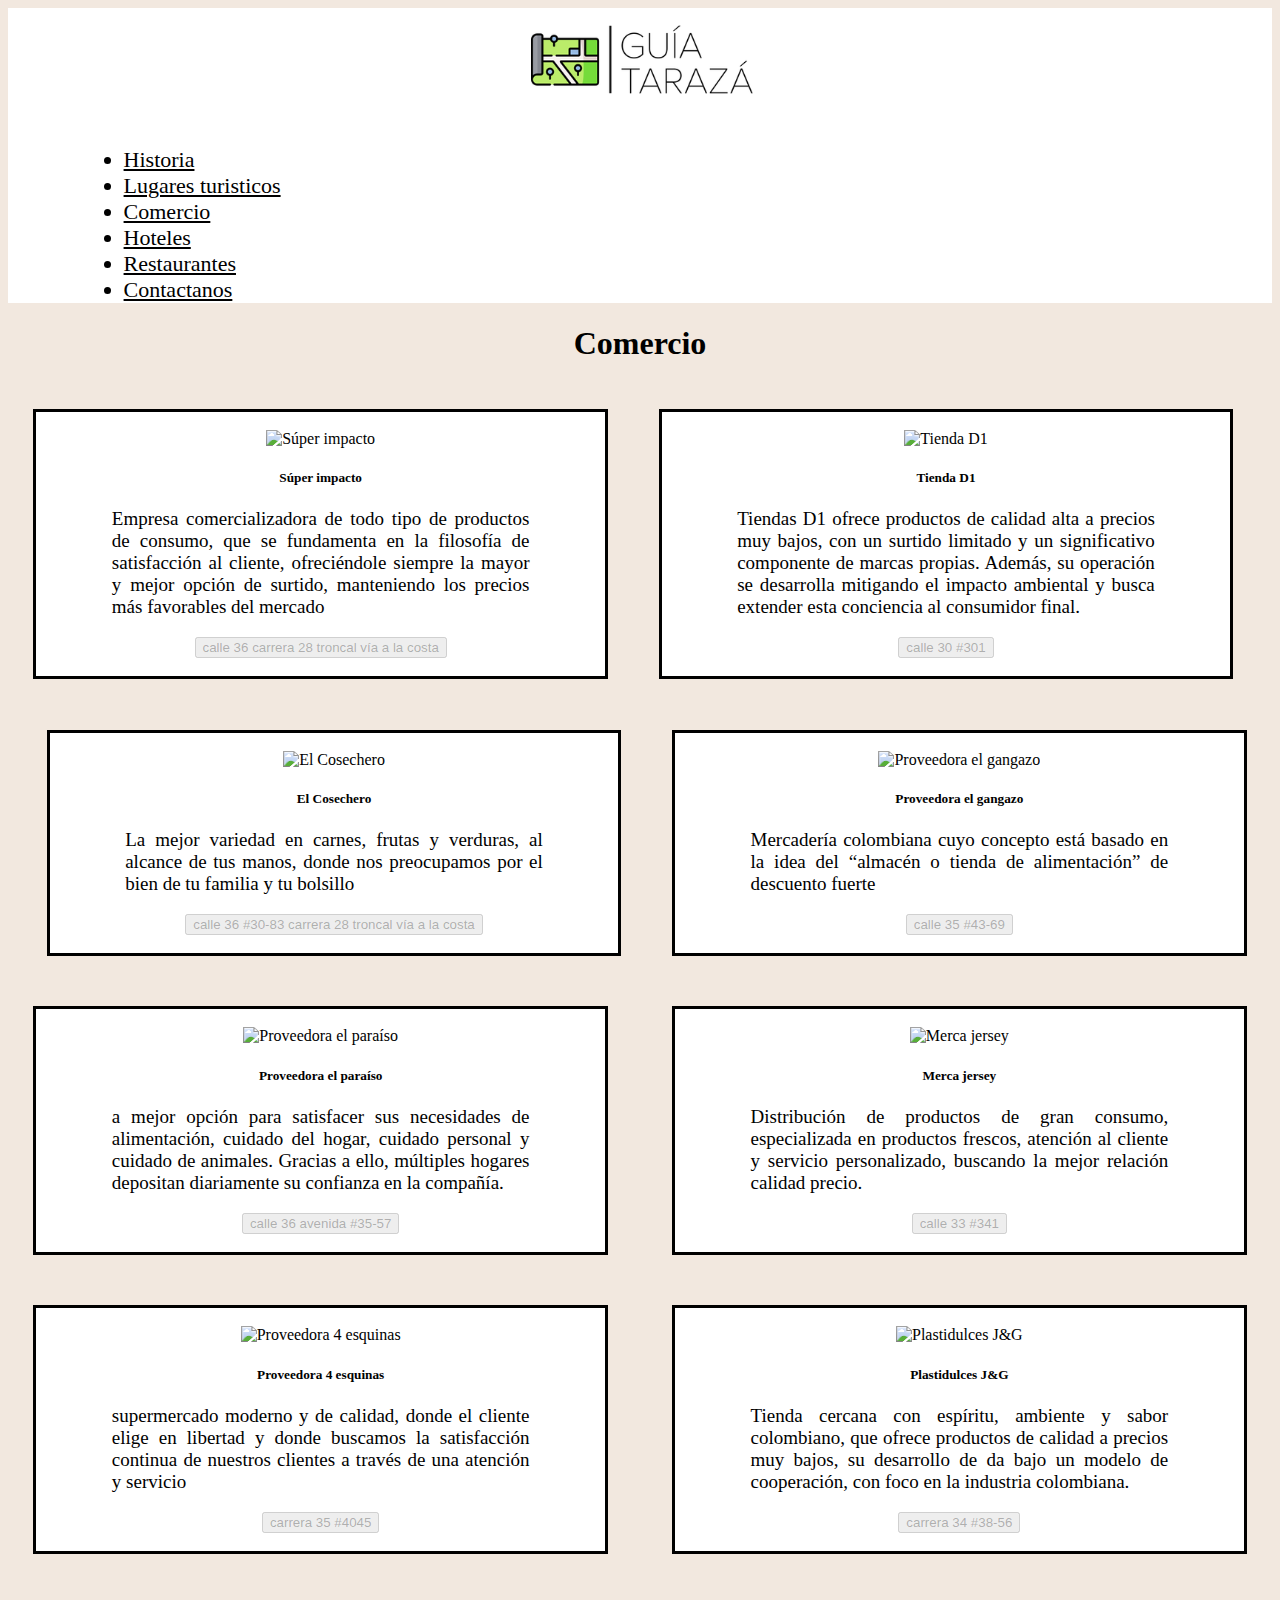
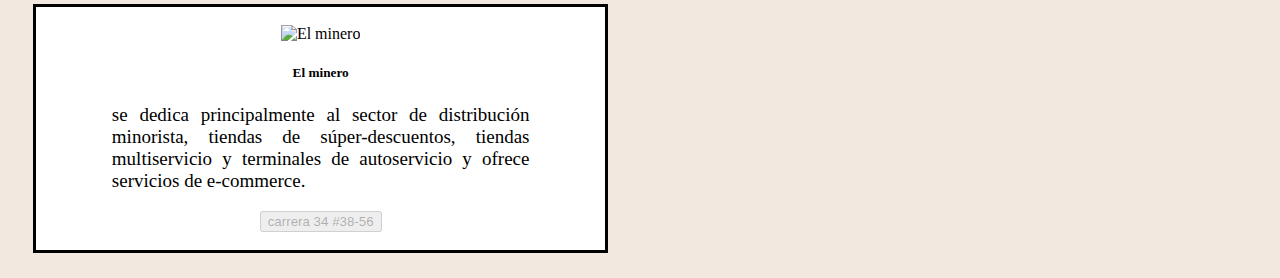
==== Comercio/Comercio.html @ c9f6a618 "Pagina municipio" ====
<!DOCTYPE html>
<html lang="Es">

<head>
  <meta charset="UTF-8" />
  <meta http-equiv="X-UA-Compatible" content="IE=edge" />
  <meta name="viewport" content="width=device-width, initial-scale=1.0" />
  <link href="https://cdn.jsdelivr.net/npm/bootstrap@5.2.0-beta1/dist/css/bootstrap.min.css" rel="stylesheet"
    integrity="sha384-0evHe/X+R7YkIZDRvuzKMRqM+OrBnVFBL6DOitfPri4tjfHxaWutUpFmBp4vmVor" crossorigin="anonymous" />
  <link rel="stylesheet" href="Comercio.css" />
  <title>Guía Tarazá: Comercio</title>
  <link rel="icon" href="../logito.png" />
</head>

<body>
  <header class="encabezado">
    <center>
      <a class="navbar-brand" href="../Historia/inicio.html">
        <img src="../Logo.png" loading="lazy" />
      </a>
    </center>

    <ul class="nav nav-tabs justify-content-center">
      <li class="nav-item">
        <a class="nav-link " href="../Historia/Inicio.html">Historia</a>
      </li>
      <li class="nav-item">
        <a class="nav-link" href="../Turismo/Turismo.html">Lugares turisticos</a>
      </li>
      <li class="nav-item">
        <a class="nav-link active" href="../Comercio/comercio.html">Comercio</a>
      </li>
      <li class="nav-item">
        <a class="nav-link" href="../Hoteles/Hoteles.html">Hoteles</a>
      </li>
      <li class="nav-item">
        <a class="nav-link" href="../Restaurantes/Restaurantes.html">Restaurantes</a>
      </li>
      <li class="nav-item">
        <a class="nav-link" href="../Contactanos/Contactanos.html">Contactanos</a>
      </li>
    </ul>
  </header>


  <center>
    <h1>Comercio</h1>
  </center>

  <!--Tarjeta Súper impacto -->
  <!-- Falta foto-->
  <div class="arreglar ">
    <br />
    <center>
      <img src="" width="300" height="300" alt="Súper impacto " />
    </center>
    <div class="card-body">
      <center>
        <h5 class="card-title">
          <b class="tarjetitu">Súper impacto </b>
        </h5>
      </center>
      <p class="card-text">Empresa comercializadora de todo tipo de productos de consumo, que se fundamenta en la
        filosofía de satisfacción al cliente, ofreciéndole siempre la mayor y mejor opción de surtido, manteniendo los
        precios más favorables del mercado</p>
      <center>
        <button type="button" class="btn btn-primary" disabled>calle 36 carrera 28 troncal vía a la costa
        </button>
      </center>
      <br />
    </div>
  </div>

  <!--Tarjeta Tienda D1 -->
  <!--Falta Foto-->
  <div class="arreglar">
    <br />
    <center>
      <img src="" width="300" height="300" alt="Tienda D1" />
    </center>
    <div class="card-body">
      <center>
        <h5 class="card-title">
          <b class="tarjetitu">Tienda D1</b>
        </h5>
      </center>
      <p class="card-text"> Tiendas D1 ofrece productos de calidad alta a precios muy bajos, con un surtido limitado y
        un significativo componente de marcas propias. Además, su operación se desarrolla mitigando el impacto ambiental
        y busca extender esta conciencia al consumidor final.</p>
      <center>
        <button type="button" class="btn btn-primary" disabled>calle 30 #301
        </button>
      </center>
      <br />
    </div>
  </div>

  <!--Tarjeta Proveedora el gangazo -->
  <!--Falta Foto-->
  <div class="arreglar2">
    <br />
    <center>
      <img src="" width="300" height="300" alt="Proveedora el gangazo " />
    </center>
    <div class="card-body">
      <center>
        <h5 class="card-title">
          <b class="tarjetitu">Proveedora el gangazo </b>
        </h5>
      </center>
      <p class="card-text">Mercadería colombiana cuyo concepto está basado en la idea del “almacén o tienda de
        alimentación” de descuento fuerte
      </p>
      <center>
        <button type="button" class="btn btn-primary" disabled>calle 35 #43-69
        </button>
      </center>
      <br />
    </div>
  </div>






  <!--Tarjeta El Cosechero -->
  <!--Falta Foto-->
  <div class="arreglar2">
    <br />
    <center>
      <img src="" width="300" height="300" alt="El Cosechero " />
    </center>
    <div class="card-body">
      <center>
        <h5 class="card-title">
          <b class="tarjetitu">El Cosechero </b>
        </h5>
      </center>
      <p class="card-text">La mejor variedad en carnes, frutas y verduras, al
        alcance de tus manos, donde nos preocupamos por el bien de tu familia y tu bolsillo
      </p>
      <center>
        <button type="button" class="btn btn-primary" disabled>calle 36 #30-83 carrera 28 troncal vía a la costa
        </button>
      </center>
      <br />
    </div>
  </div>



  <!--Tarjeta Proveedora el paraíso -->
  <!--Falta Foto-->
  <div class="arreglar">
    <br />
    <center>
      <img src="" width="300" height="300" alt="Proveedora el paraíso" />
    </center>
    <div class="card-body">
      <center>
        <h5 class="card-title">
          <b class="tarjetitu">Proveedora el paraíso</b>
        </h5>
      </center>
      <p class="card-text">a mejor opción para satisfacer sus necesidades de alimentación, cuidado del hogar, cuidado
        personal y cuidado de animales. Gracias a ello, múltiples hogares depositan diariamente su confianza en la
        compañía.</p>
      <center>
        <button type="button" class="btn btn-primary" disabled>calle 36 avenida #35-57
        </button>
      </center>
      <br />
    </div>
  </div>



  <!--Tarjeta Merca jersey -->
  <!--Falta Foto-->
  <div class="arreglar2">
    <br />
    <center>
      <img src="" width="300" height="300" alt="Merca jersey " />
    </center>
    <div class="card-body">
      <center>
        <h5 class="card-title">
          <b class="tarjetitu">Merca jersey </b>
        </h5>
      </center>
      <p class="card-text">Distribución de productos de gran consumo, especializada en productos frescos, atención al
        cliente y servicio personalizado, buscando la mejor relación calidad precio.
      </p>
      <center>
        <button type="button" class="btn btn-primary" disabled> calle 33 #341
        </button>
      </center>
      <br />
    </div>
  </div>


  <!--Tarjeta Proveedora 4 esquinas  -->
  <!-- Falta Foto-->
  <div class="arreglar">
    <br />
    <center>
      <img src="" width="300" height="300" alt="Proveedora 4 esquinas " />
    </center>
    <div class="card-body">
      <center>
        <h5 class="card-title">
          <b class="tarjetitu">Proveedora 4 esquinas </b>
        </h5>
      </center>
      <p class="card-text">supermercado moderno y de calidad, donde el cliente elige en libertad y donde buscamos la
        satisfacción continua de nuestros clientes a través de una atención y servicio</p>
      <center>
        <button type="button" class="btn btn-primary" disabled>carrera 35 #4045
        </button>
      </center>
      <br />
    </div>
  </div>



  <!--Tarjeta Plastidulces J&G -->
  <!--Falta foto-->
  <div class="arreglar2">
    <br />
    <center>
      <img src="" width="300" height="300" alt="Plastidulces J&G " />
    </center>
    <div class="card-body">
      <center>
        <h5 class="card-title">
          <b class="tarjetitu">Plastidulces J&G </b>
        </h5>
      </center>
      <p class="card-text">Tienda cercana con espíritu, ambiente y sabor colombiano, que ofrece productos de calidad a
        precios muy bajos, su desarrollo de da bajo un modelo de cooperación, con foco en la industria colombiana.
      </p>
      <center>
        <button type="button" class="btn btn-primary" disabled>carrera 34 #38-56
        </button>
      </center>
      <br />
    </div>
  </div>


  <!--Tarjeta El minero  -->
    <!--Falta foto-->

  <div class="arreglar">
    <br />
    <center>
      <img src="" width="300" height="300" alt="El minero " />
    </center>
    <div class="card-body">
      <center>
        <h5 class="card-title">
          <b class="tarjetitu">El minero </b>
        </h5>
      </center>
      <p class="card-text">se dedica principalmente al sector de distribución minorista, tiendas de súper-descuentos,
        tiendas multiservicio y terminales de autoservicio y ofrece servicios de e-commerce.</p>
      <center>
        <button type="button" class="btn btn-primary" disabled>carrera 34 #38-56
        </button>
      </center>
      <br />
    </div>
  </div>




  </div>
</body>

</html>
---- Comercio/Comercio.css ----
@font-face{
    font-family: FuenteTittle;
    src: url("birica.otf");
  }

  @font-face{
    font-family: FuenteText;
  src: url("umunu.otf");
  }
  
  @font-face{
    font-family: FuenteNav;
  src: url("pagnua.otf");
  }
  


body{
    background-color: #F2E8DF ;
 }
 
.encabezado{
    background-color: white;
    font-size: 19px;
  }

.nav-link{
    color: black; 
   }

.arreglar{
    margin: 2%;
    background-color: white;
    width: 45%;
    float: left;
    display: inline;
    border-style: solid;
}

.arreglar2{
    margin: 2%;
    background-color: white;
    width: 45%;
    float: right;
    display: inline;
    border-style: solid;
}

h1{
    font-weight: bold ;
    font-family: FuenteTittle;
}

.card-text{
    margin-right: 2cm ;
    margin-left: 2cm;
    font-size: 19px;
    font-family: FuenteText;
    text-align: justify;
}

ul{
  margin-right: 2cm ;
  margin-left: 2cm;
  font-size: 22px;
  font-family: FuenteText;
  text-align: justify;
}

.tarjetitu{
    text-align: center;
    margin-right: 5cm ;
    margin-left: 5cm;
    font-family: FuenteTittle; 
}
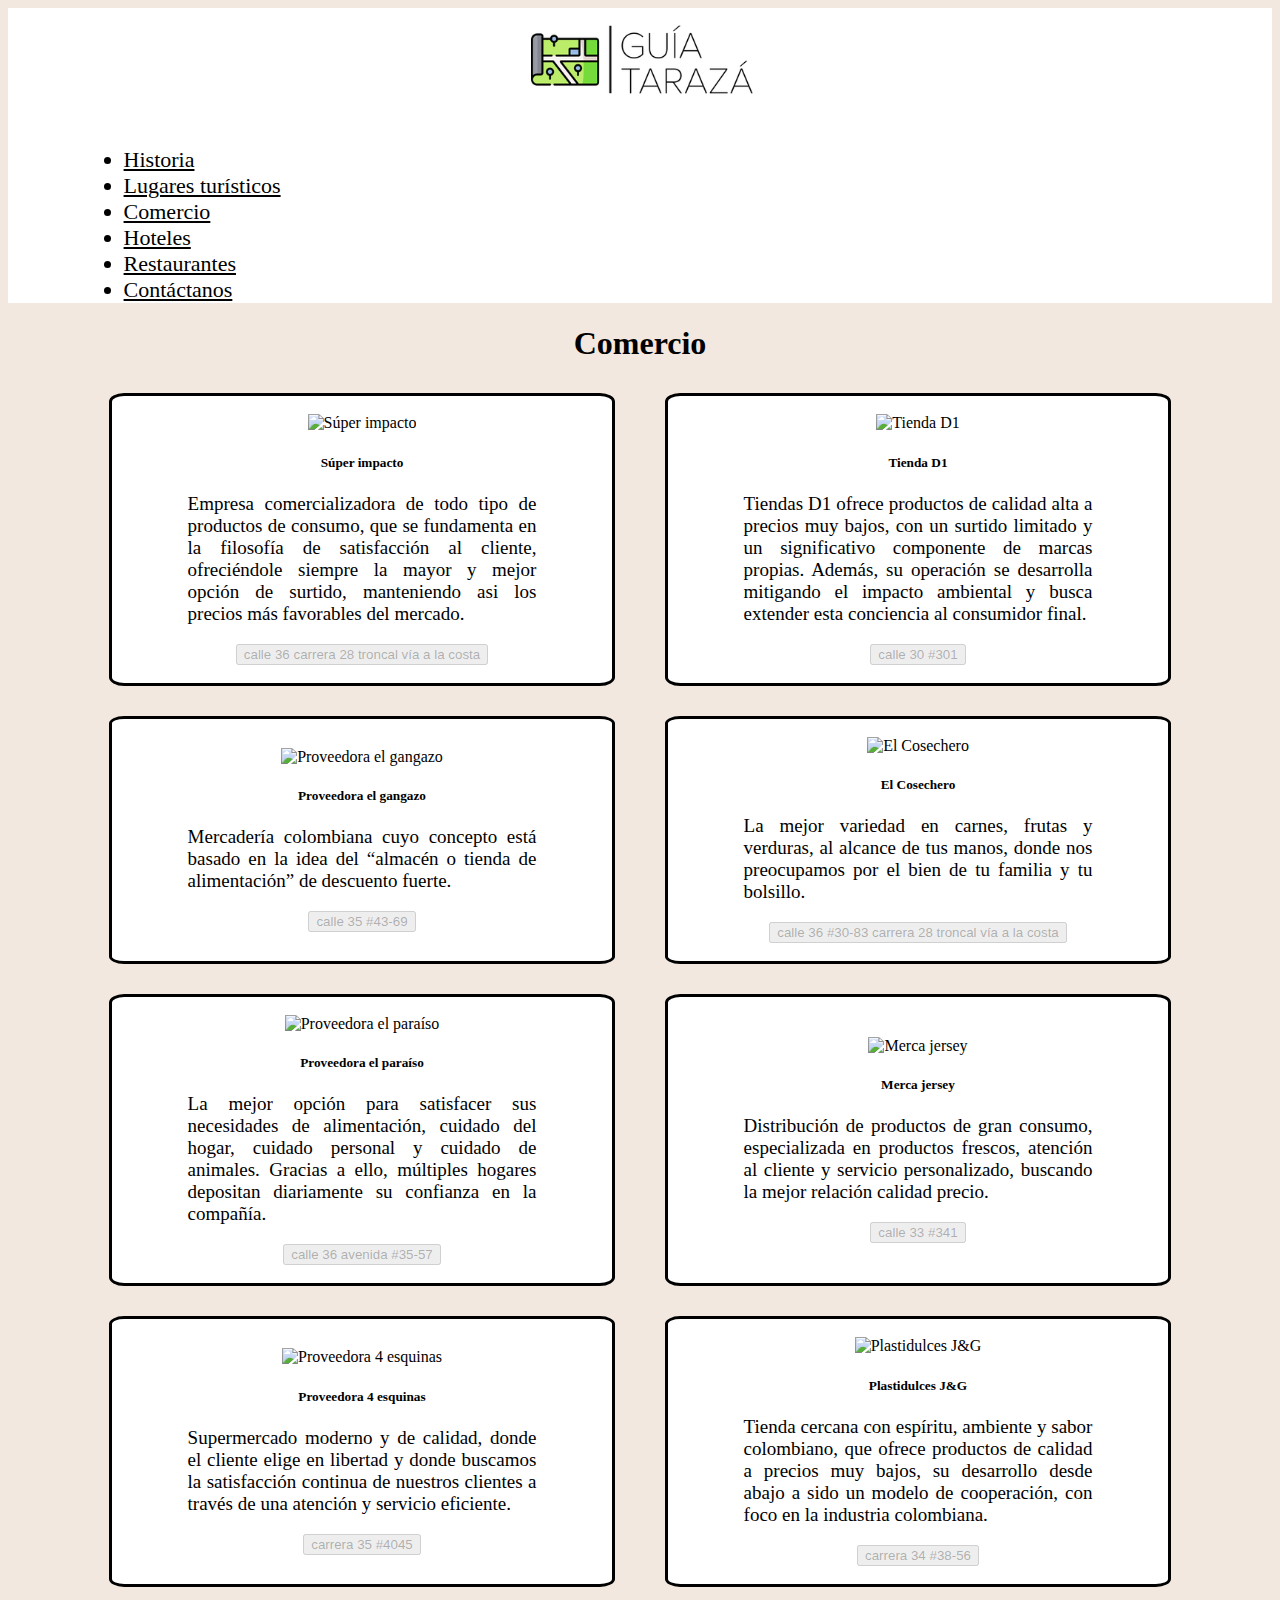
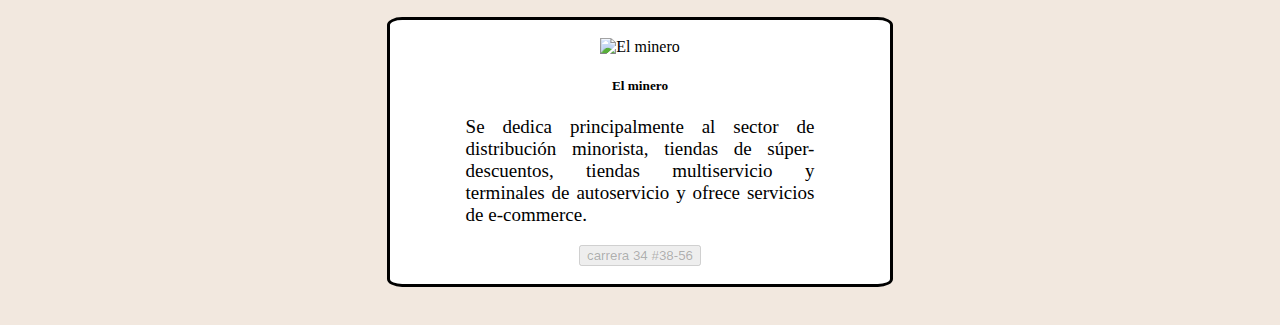
==== commit 560f7aa3: "Mejoras muy OP" ====
--- a/Comercio/Comercio.html
+++ b/Comercio/Comercio.html
@@ -1,284 +1,277 @@
-<!DOCTYPE html>
-<html lang="Es">
-
-<head>
-  <meta charset="UTF-8" />
-  <meta http-equiv="X-UA-Compatible" content="IE=edge" />
-  <meta name="viewport" content="width=device-width, initial-scale=1.0" />
-  <link href="https://cdn.jsdelivr.net/npm/bootstrap@5.2.0-beta1/dist/css/bootstrap.min.css" rel="stylesheet"
-    integrity="sha384-0evHe/X+R7YkIZDRvuzKMRqM+OrBnVFBL6DOitfPri4tjfHxaWutUpFmBp4vmVor" crossorigin="anonymous" />
-  <link rel="stylesheet" href="Comercio.css" />
-  <title>Guía Tarazá: Comercio</title>
-  <link rel="icon" href="../logito.png" />
-</head>
-
-<body>
-  <header class="encabezado">
-    <center>
-      <a class="navbar-brand" href="../Historia/inicio.html">
-        <img src="../Logo.png" loading="lazy" />
-      </a>
-    </center>
-
-    <ul class="nav nav-tabs justify-content-center">
-      <li class="nav-item">
-        <a class="nav-link " href="../Historia/Inicio.html">Historia</a>
-      </li>
-      <li class="nav-item">
-        <a class="nav-link" href="../Turismo/Turismo.html">Lugares turisticos</a>
-      </li>
-      <li class="nav-item">
-        <a class="nav-link active" href="../Comercio/comercio.html">Comercio</a>
-      </li>
-      <li class="nav-item">
-        <a class="nav-link" href="../Hoteles/Hoteles.html">Hoteles</a>
-      </li>
-      <li class="nav-item">
-        <a class="nav-link" href="../Restaurantes/Restaurantes.html">Restaurantes</a>
-      </li>
-      <li class="nav-item">
-        <a class="nav-link" href="../Contactanos/Contactanos.html">Contactanos</a>
-      </li>
-    </ul>
-  </header>
-
-
-  <center>
-    <h1>Comercio</h1>
-  </center>
-
-  <!--Tarjeta Súper impacto -->
-  <!-- Falta foto-->
-  <div class="arreglar ">
-    <br />
-    <center>
-      <img src="" width="300" height="300" alt="Súper impacto " />
-    </center>
-    <div class="card-body">
-      <center>
-        <h5 class="card-title">
-          <b class="tarjetitu">Súper impacto </b>
-        </h5>
-      </center>
-      <p class="card-text">Empresa comercializadora de todo tipo de productos de consumo, que se fundamenta en la
-        filosofía de satisfacción al cliente, ofreciéndole siempre la mayor y mejor opción de surtido, manteniendo los
-        precios más favorables del mercado</p>
-      <center>
-        <button type="button" class="btn btn-primary" disabled>calle 36 carrera 28 troncal vía a la costa
-        </button>
-      </center>
-      <br />
-    </div>
-  </div>
-
-  <!--Tarjeta Tienda D1 -->
-  <!--Falta Foto-->
-  <div class="arreglar">
-    <br />
-    <center>
-      <img src="" width="300" height="300" alt="Tienda D1" />
-    </center>
-    <div class="card-body">
-      <center>
-        <h5 class="card-title">
-          <b class="tarjetitu">Tienda D1</b>
-        </h5>
-      </center>
-      <p class="card-text"> Tiendas D1 ofrece productos de calidad alta a precios muy bajos, con un surtido limitado y
-        un significativo componente de marcas propias. Además, su operación se desarrolla mitigando el impacto ambiental
-        y busca extender esta conciencia al consumidor final.</p>
-      <center>
-        <button type="button" class="btn btn-primary" disabled>calle 30 #301
-        </button>
-      </center>
-      <br />
-    </div>
-  </div>
-
-  <!--Tarjeta Proveedora el gangazo -->
-  <!--Falta Foto-->
-  <div class="arreglar2">
-    <br />
-    <center>
-      <img src="" width="300" height="300" alt="Proveedora el gangazo " />
-    </center>
-    <div class="card-body">
-      <center>
-        <h5 class="card-title">
-          <b class="tarjetitu">Proveedora el gangazo </b>
-        </h5>
-      </center>
-      <p class="card-text">Mercadería colombiana cuyo concepto está basado en la idea del “almacén o tienda de
-        alimentación” de descuento fuerte
-      </p>
-      <center>
-        <button type="button" class="btn btn-primary" disabled>calle 35 #43-69
-        </button>
-      </center>
-      <br />
-    </div>
-  </div>
-
-
-
-
-
-
-  <!--Tarjeta El Cosechero -->
-  <!--Falta Foto-->
-  <div class="arreglar2">
-    <br />
-    <center>
-      <img src="" width="300" height="300" alt="El Cosechero " />
-    </center>
-    <div class="card-body">
-      <center>
-        <h5 class="card-title">
-          <b class="tarjetitu">El Cosechero </b>
-        </h5>
-      </center>
-      <p class="card-text">La mejor variedad en carnes, frutas y verduras, al
-        alcance de tus manos, donde nos preocupamos por el bien de tu familia y tu bolsillo
-      </p>
-      <center>
-        <button type="button" class="btn btn-primary" disabled>calle 36 #30-83 carrera 28 troncal vía a la costa
-        </button>
-      </center>
-      <br />
-    </div>
-  </div>
-
-
-
-  <!--Tarjeta Proveedora el paraíso -->
-  <!--Falta Foto-->
-  <div class="arreglar">
-    <br />
-    <center>
-      <img src="" width="300" height="300" alt="Proveedora el paraíso" />
-    </center>
-    <div class="card-body">
-      <center>
-        <h5 class="card-title">
-          <b class="tarjetitu">Proveedora el paraíso</b>
-        </h5>
-      </center>
-      <p class="card-text">a mejor opción para satisfacer sus necesidades de alimentación, cuidado del hogar, cuidado
-        personal y cuidado de animales. Gracias a ello, múltiples hogares depositan diariamente su confianza en la
-        compañía.</p>
-      <center>
-        <button type="button" class="btn btn-primary" disabled>calle 36 avenida #35-57
-        </button>
-      </center>
-      <br />
-    </div>
-  </div>
-
-
-
-  <!--Tarjeta Merca jersey -->
-  <!--Falta Foto-->
-  <div class="arreglar2">
-    <br />
-    <center>
-      <img src="" width="300" height="300" alt="Merca jersey " />
-    </center>
-    <div class="card-body">
-      <center>
-        <h5 class="card-title">
-          <b class="tarjetitu">Merca jersey </b>
-        </h5>
-      </center>
-      <p class="card-text">Distribución de productos de gran consumo, especializada en productos frescos, atención al
-        cliente y servicio personalizado, buscando la mejor relación calidad precio.
-      </p>
-      <center>
-        <button type="button" class="btn btn-primary" disabled> calle 33 #341
-        </button>
-      </center>
-      <br />
-    </div>
-  </div>
-
-
-  <!--Tarjeta Proveedora 4 esquinas  -->
-  <!-- Falta Foto-->
-  <div class="arreglar">
-    <br />
-    <center>
-      <img src="" width="300" height="300" alt="Proveedora 4 esquinas " />
-    </center>
-    <div class="card-body">
-      <center>
-        <h5 class="card-title">
-          <b class="tarjetitu">Proveedora 4 esquinas </b>
-        </h5>
-      </center>
-      <p class="card-text">supermercado moderno y de calidad, donde el cliente elige en libertad y donde buscamos la
-        satisfacción continua de nuestros clientes a través de una atención y servicio</p>
-      <center>
-        <button type="button" class="btn btn-primary" disabled>carrera 35 #4045
-        </button>
-      </center>
-      <br />
-    </div>
-  </div>
-
-
-
-  <!--Tarjeta Plastidulces J&G -->
-  <!--Falta foto-->
-  <div class="arreglar2">
-    <br />
-    <center>
-      <img src="" width="300" height="300" alt="Plastidulces J&G " />
-    </center>
-    <div class="card-body">
-      <center>
-        <h5 class="card-title">
-          <b class="tarjetitu">Plastidulces J&G </b>
-        </h5>
-      </center>
-      <p class="card-text">Tienda cercana con espíritu, ambiente y sabor colombiano, que ofrece productos de calidad a
-        precios muy bajos, su desarrollo de da bajo un modelo de cooperación, con foco en la industria colombiana.
-      </p>
-      <center>
-        <button type="button" class="btn btn-primary" disabled>carrera 34 #38-56
-        </button>
-      </center>
-      <br />
-    </div>
-  </div>
-
-
-  <!--Tarjeta El minero  -->
-    <!--Falta foto-->
-
-  <div class="arreglar">
-    <br />
-    <center>
-      <img src="" width="300" height="300" alt="El minero " />
-    </center>
-    <div class="card-body">
-      <center>
-        <h5 class="card-title">
-          <b class="tarjetitu">El minero </b>
-        </h5>
-      </center>
-      <p class="card-text">se dedica principalmente al sector de distribución minorista, tiendas de súper-descuentos,
-        tiendas multiservicio y terminales de autoservicio y ofrece servicios de e-commerce.</p>
-      <center>
-        <button type="button" class="btn btn-primary" disabled>carrera 34 #38-56
-        </button>
-      </center>
-      <br />
-    </div>
-  </div>
-
-
-
-
-  </div>
-</body>
-
+<!DOCTYPE html>
+<html lang="Es">
+
+<head>
+  <meta charset="UTF-8" />
+  <meta http-equiv="X-UA-Compatible" content="IE=edge" />
+  <meta name="viewport" content="width=device-width, initial-scale=1.0" />
+  <link href="https://cdn.jsdelivr.net/npm/bootstrap@5.2.0-beta1/dist/css/bootstrap.min.css" rel="stylesheet"
+    integrity="sha384-0evHe/X+R7YkIZDRvuzKMRqM+OrBnVFBL6DOitfPri4tjfHxaWutUpFmBp4vmVor" crossorigin="anonymous" />
+  <link rel="stylesheet" href="Comercio.css" />
+  <title>Guía Tarazá: Comercio</title>
+  <link rel="icon" href="../logito.png" />
+</head>
+
+<body>
+  <header class="encabezado">
+    <center>
+        <img src="../Logo.png" alt="Logo" />
+    </center>
+
+    <ul class="nav nav-tabs justify-content-center">
+      <li class="nav-item">
+        <a class="nav-link " href="../Historia/Inicio.html">Historia</a>
+      </li>
+      <li class="nav-item">
+        <a class="nav-link" href="../Turismo/Turismo.html">Lugares turísticos</a>
+      </li>
+      <li class="nav-item">
+        <a class="nav-link active" href="../Comercio/comercio.html">Comercio</a>
+      </li>
+      <li class="nav-item">
+        <a class="nav-link" href="../Hoteles/Hoteles.html">Hoteles</a>
+      </li>
+      <li class="nav-item">
+        <a class="nav-link" href="../Restaurantes/Restaurantes.html">Restaurantes</a>
+      </li>
+      <li class="nav-item">
+        <a class="nav-link" href="../Contactanos/Contactanos.html">Contáctanos</a>
+      </li>
+    </ul>
+  </header>
+
+
+  <center>
+    <h1>Comercio</h1>
+  </center>
+<Div class="Fila">
+  <!--Tarjeta Súper impacto -->
+  <!-- Falta foto-->
+  <div class="Foto">
+    <br />
+    <center>
+      <img src="" width="300" height="300" alt="Súper impacto " />
+    </center>
+    <div class="card-body">
+      <center>
+        <h5 class="card-title">
+          <b class="tarjetitu">Súper impacto </b>
+        </h5>
+      </center>
+      <p class="card-text">Empresa comercializadora de todo tipo de productos de consumo, que se fundamenta en la
+        filosofía de satisfacción al cliente, ofreciéndole siempre la mayor y mejor opción de surtido, manteniendo asi
+        los precios más favorables del mercado.</p>
+      <center>
+        <button type="button" class="btn btn-primary" disabled>calle 36 carrera 28 troncal vía a la costa
+        </button>
+      </center>
+      <br />
+    </div>
+  </div>
+
+  <!--Tarjeta Tienda D1 -->
+  <!--Falta Foto-->
+  <div class="Foto">
+    <br />
+    <center>
+      <img src="" width="300" height="300" alt="Tienda D1" />
+    </center>
+    <div class="card-body">
+      <center>
+        <h5 class="card-title">
+          <b class="tarjetitu">Tienda D1</b>
+        </h5>
+      </center>
+      <p class="card-text"> Tiendas D1 ofrece productos de calidad alta a precios muy bajos, con un surtido limitado y
+        un significativo componente de marcas propias. Además, su operación se desarrolla mitigando el impacto ambiental
+        y busca extender esta conciencia al consumidor final.</p>
+      <center>
+        <button type="button" class="btn btn-primary" disabled>calle 30 #301
+        </button>
+      </center>
+      <br />
+    </div>
+  </div>
+</Div>
+<Div class="Fila">
+  <!--Tarjeta Proveedora el gangazo -->
+  <!--Falta Foto-->
+  <div class="Foto">
+    <br />
+    <center>
+      <img src="" width="300" height="300" alt="Proveedora el gangazo " />
+    </center>
+    <div class="card-body">
+      <center>
+        <h5 class="card-title">
+          <b class="tarjetitu">Proveedora el gangazo </b>
+        </h5>
+      </center>
+      <p class="card-text">Mercadería colombiana cuyo concepto está basado en la idea del “almacén o tienda de
+        alimentación” de descuento fuerte.
+      </p>
+      <center>
+        <button type="button" class="btn btn-primary" disabled>calle 35 #43-69
+        </button>
+      </center>
+      <br />
+    </div>
+  </div>
+
+  <!--Tarjeta El Cosechero -->
+  <!--Falta Foto-->
+  <div class="Foto">
+    <br />
+    <center>
+      <img src="" width="300" height="300" alt="El Cosechero " />
+    </center>
+    <div class="card-body">
+      <center>
+        <h5 class="card-title">
+          <b class="tarjetitu">El Cosechero </b>
+        </h5>
+      </center>
+      <p class="card-text">La mejor variedad en carnes, frutas y verduras, al
+        alcance de tus manos, donde nos preocupamos por el bien de tu familia y tu bolsillo.
+      </p>
+      <center>
+        <button type="button" class="btn btn-primary" disabled>calle 36 #30-83 carrera 28 troncal vía a la costa
+        </button>
+      </center>
+      <br />
+    </div>
+  </div>
+</Div>
+
+<Div class="Fila">
+    <!--Tarjeta Proveedora el paraíso -->
+  <!--Falta Foto-->
+  <div class="Foto">
+    <br />
+    <center>
+      <img src="" width="300" height="300" alt="Proveedora el paraíso" />
+    </center>
+    <div class="card-body">
+      <center>
+        <h5 class="card-title">
+          <b class="tarjetitu">Proveedora el paraíso</b>
+        </h5>
+      </center>
+      <p class="card-text">La mejor opción para satisfacer sus necesidades de alimentación, cuidado del hogar, cuidado
+        personal y cuidado de animales. Gracias a ello, múltiples hogares depositan diariamente su confianza en la
+        compañía.</p>
+      <center>
+        <button type="button" class="btn btn-primary" disabled>calle 36 avenida #35-57
+        </button>
+      </center>
+      <br />
+    </div>
+  </div>
+
+
+
+  <!--Tarjeta Merca jersey -->
+  <!--Falta Foto-->
+  <div class="Foto">
+    <br />
+    <center>
+      <img src="" width="300" height="300" alt="Merca jersey " />
+    </center>
+    <div class="card-body">
+      <center>
+        <h5 class="card-title">
+          <b class="tarjetitu">Merca jersey </b>
+        </h5>
+      </center>
+      <p class="card-text">Distribución de productos de gran consumo, especializada en productos frescos, atención al
+        cliente y servicio personalizado, buscando la mejor relación calidad precio.
+      </p>
+      <center>
+        <button type="button" class="btn btn-primary" disabled> calle 33 #341
+        </button>
+      </center>
+      <br />
+    </div>
+  </div>
+</Div>
+
+<Div class="Fila">
+  <!--Tarjeta Proveedora 4 esquinas  -->
+  <!-- Falta Foto-->
+  <div class="Foto">
+    <br />
+    <center>
+      <img src="" width="300" height="300" alt="Proveedora 4 esquinas " />
+    </center>
+    <div class="card-body">
+      <center>
+        <h5 class="card-title">
+          <b class="tarjetitu">Proveedora 4 esquinas </b>
+        </h5>
+      </center>
+      <p class="card-text">Supermercado moderno y de calidad, donde el cliente elige en libertad y donde buscamos la
+        satisfacción continua de nuestros clientes a través de una atención y servicio eficiente.</p>
+      <center>
+        <button type="button" class="btn btn-primary" disabled>carrera 35 #4045
+        </button>
+      </center>
+      <br />
+    </div>
+  </div>
+
+
+
+  <!--Tarjeta Plastidulces J&G -->
+  <!--Falta foto-->
+  <div class="Foto">
+    <br />
+    <center>
+      <img src="" width="300" height="300" alt="Plastidulces J&G " />
+    </center>
+    <div class="card-body">
+      <center>
+        <h5 class="card-title">
+          <b class="tarjetitu">Plastidulces J&G </b>
+        </h5>
+      </center>
+      <p class="card-text">Tienda cercana con espíritu, ambiente y sabor colombiano, que ofrece productos de calidad a
+        precios muy bajos, su desarrollo desde abajo a sido un modelo de cooperación, con foco en la industria
+        colombiana.
+      </p>
+      <center>
+        <button type="button" class="btn btn-primary" disabled>carrera 34 #38-56
+        </button>
+      </center>
+      <br />
+    </div>
+  </div>  
+</Div>
+
+
+<Div class="Fila">
+  <!--Tarjeta El minero  -->
+  <!--Falta foto-->
+
+  <div class="Foto">
+    <br />
+    <center>
+      <img src="" width="300" height="300" alt="El minero " />
+    </center>
+    <div class="card-body">
+      <center>
+        <h5 class="card-title">
+          <b class="tarjetitu">El minero </b>
+        </h5>
+      </center>
+      <p class="card-text">Se dedica principalmente al sector de distribución minorista, tiendas de súper-descuentos,
+        tiendas multiservicio y terminales de autoservicio y ofrece servicios de e-commerce.</p>
+      <center>
+        <button type="button" class="btn btn-primary" disabled>carrera 34 #38-56
+        </button>
+      </center>
+      <br />
+    </div>
+  </div>
+</Div>
+</body>
 </html>--- a/Comercio/Comercio.css
+++ b/Comercio/Comercio.css
@@ -1,75 +1,77 @@
-@font-face{
-    font-family: FuenteTittle;
-    src: url("birica.otf");
-  }
-
-  @font-face{
-    font-family: FuenteText;
-  src: url("umunu.otf");
-  }
-  
-  @font-face{
-    font-family: FuenteNav;
-  src: url("pagnua.otf");
-  }
-  
-
-
-body{
-    background-color: #F2E8DF ;
- }
- 
-.encabezado{
-    background-color: white;
-    font-size: 19px;
-  }
-
-.nav-link{
-    color: black; 
-   }
-
-.arreglar{
-    margin: 2%;
-    background-color: white;
-    width: 45%;
-    float: left;
-    display: inline;
-    border-style: solid;
-}
-
-.arreglar2{
-    margin: 2%;
-    background-color: white;
-    width: 45%;
-    float: right;
-    display: inline;
-    border-style: solid;
-}
-
-h1{
-    font-weight: bold ;
-    font-family: FuenteTittle;
-}
-
-.card-text{
-    margin-right: 2cm ;
-    margin-left: 2cm;
-    font-size: 19px;
-    font-family: FuenteText;
-    text-align: justify;
-}
-
-ul{
-  margin-right: 2cm ;
-  margin-left: 2cm;
-  font-size: 22px;
-  font-family: FuenteText;
-  text-align: justify;
-}
-
-.tarjetitu{
-    text-align: center;
-    margin-right: 5cm ;
-    margin-left: 5cm;
-    font-family: FuenteTittle; 
+@font-face{
+    font-family: FuenteTittle;
+    src: url("birica.otf");
+  }
+
+  @font-face{
+    font-family: FuenteText;
+  src: url("umunu.otf");
+  }
+  
+  @font-face{
+    font-family: FuenteNav;
+  src: url("pagnua.otf");
+  }
+  
+
+
+body{
+    background-color: #F2E8DF ;
+ }
+ 
+.encabezado{
+    background-color: white;
+    font-size: 19px;
+    margin-bottom: 20px;
+  }
+
+.nav-link{
+    color: black;
+}
+
+.Fila{
+  display: flex;
+  flex-direction: row;
+  justify-content: center;
+  gap: 50px;
+  padding-bottom: 30px;
+
+}
+
+.Foto{
+    background-color: white;
+    width: 500px;
+    border-style: solid;
+    border-radius: 3%;
+    display: flex;
+    flex-direction: column;
+    justify-content: center;
+    align-items: center;
+}
+
+
+h1{
+    font-weight: bold ;
+    font-family: FuenteTittle;
+    padding-bottom: 10px;
+}
+
+.card-text{
+    margin-right: 2cm ;
+    margin-left: 2cm;
+    font-size: 19px;
+    font-family: FuenteText;
+    text-align: justify;
+}
+
+ul{
+  margin-right: 2cm ;
+  margin-left: 2cm;
+  font-size: 22px;
+  font-family: FuenteText;
+  text-align: justify;
+}
+
+.tarjetitu{
+    font-family: FuenteTittle;
 }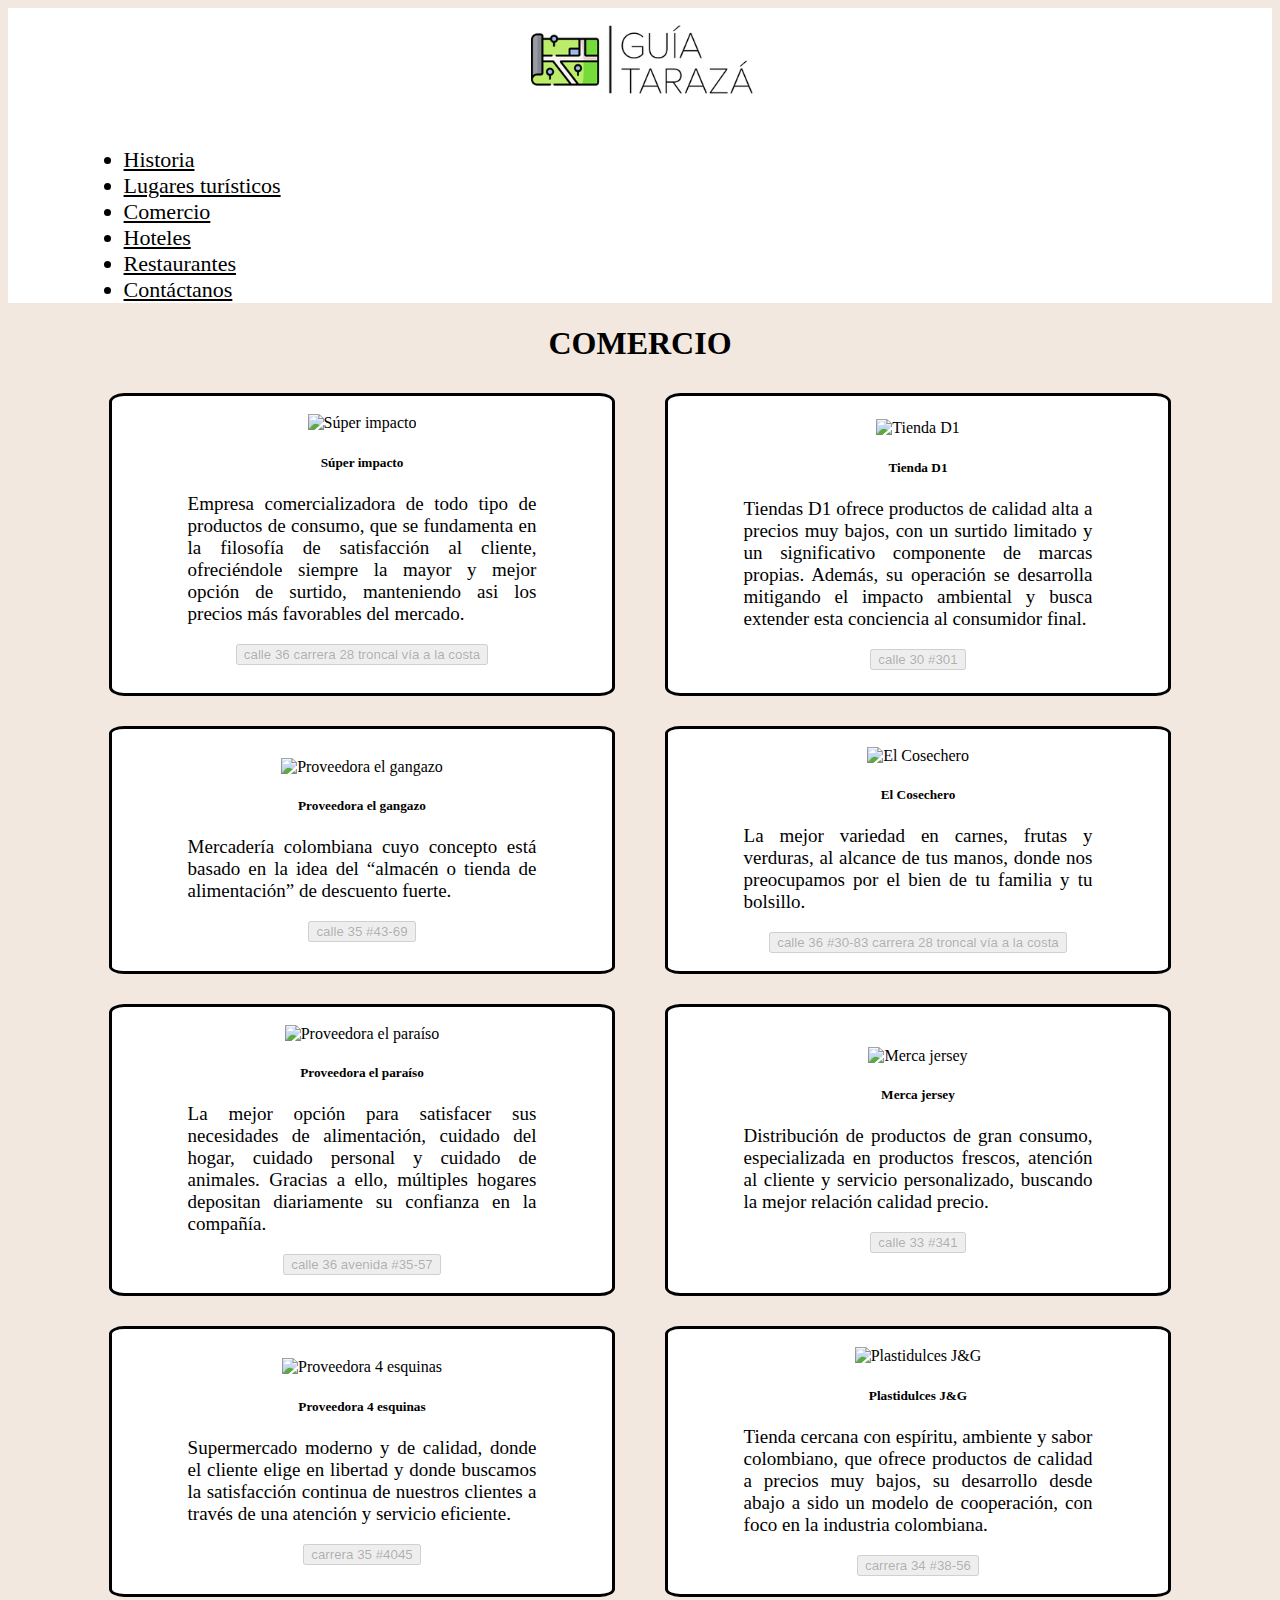
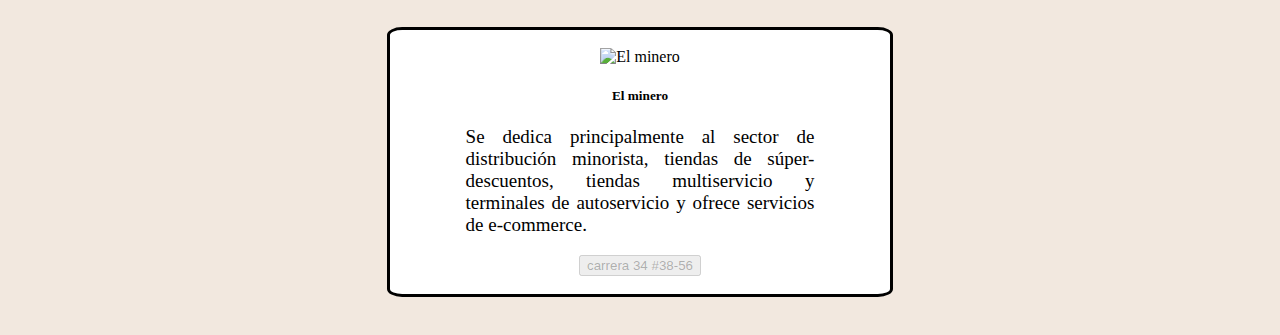
==== commit d29b6c12: "otra mejora bien OP" ====
--- a/Comercio/Comercio.html
+++ b/Comercio/Comercio.html
@@ -42,7 +42,7 @@
 
 
   <center>
-    <h1>Comercio</h1>
+    <h1>COMERCIO</h1>
   </center>
 <Div class="Fila">
   <!--Tarjeta Súper impacto -->
@@ -62,7 +62,7 @@
         filosofía de satisfacción al cliente, ofreciéndole siempre la mayor y mejor opción de surtido, manteniendo asi
         los precios más favorables del mercado.</p>
       <center>
-        <button type="button" class="btn btn-primary" disabled>calle 36 carrera 28 troncal vía a la costa
+        <button id="Direc" type="button" class="btn btn-primary" disabled>calle 36 carrera 28 troncal vía a la costa
         </button>
       </center>
       <br />
@@ -93,6 +93,7 @@
     </div>
   </div>
 </Div>
+
 <Div class="Fila">
   <!--Tarjeta Proveedora el gangazo -->
   <!--Falta Foto-->
--- a/Comercio/Comercio.css
+++ b/Comercio/Comercio.css
@@ -74,4 +74,8 @@
 
 .tarjetitu{
     font-family: FuenteTittle;
+}
+
+#Direc{
+  Margin-bottom: 10px;
 }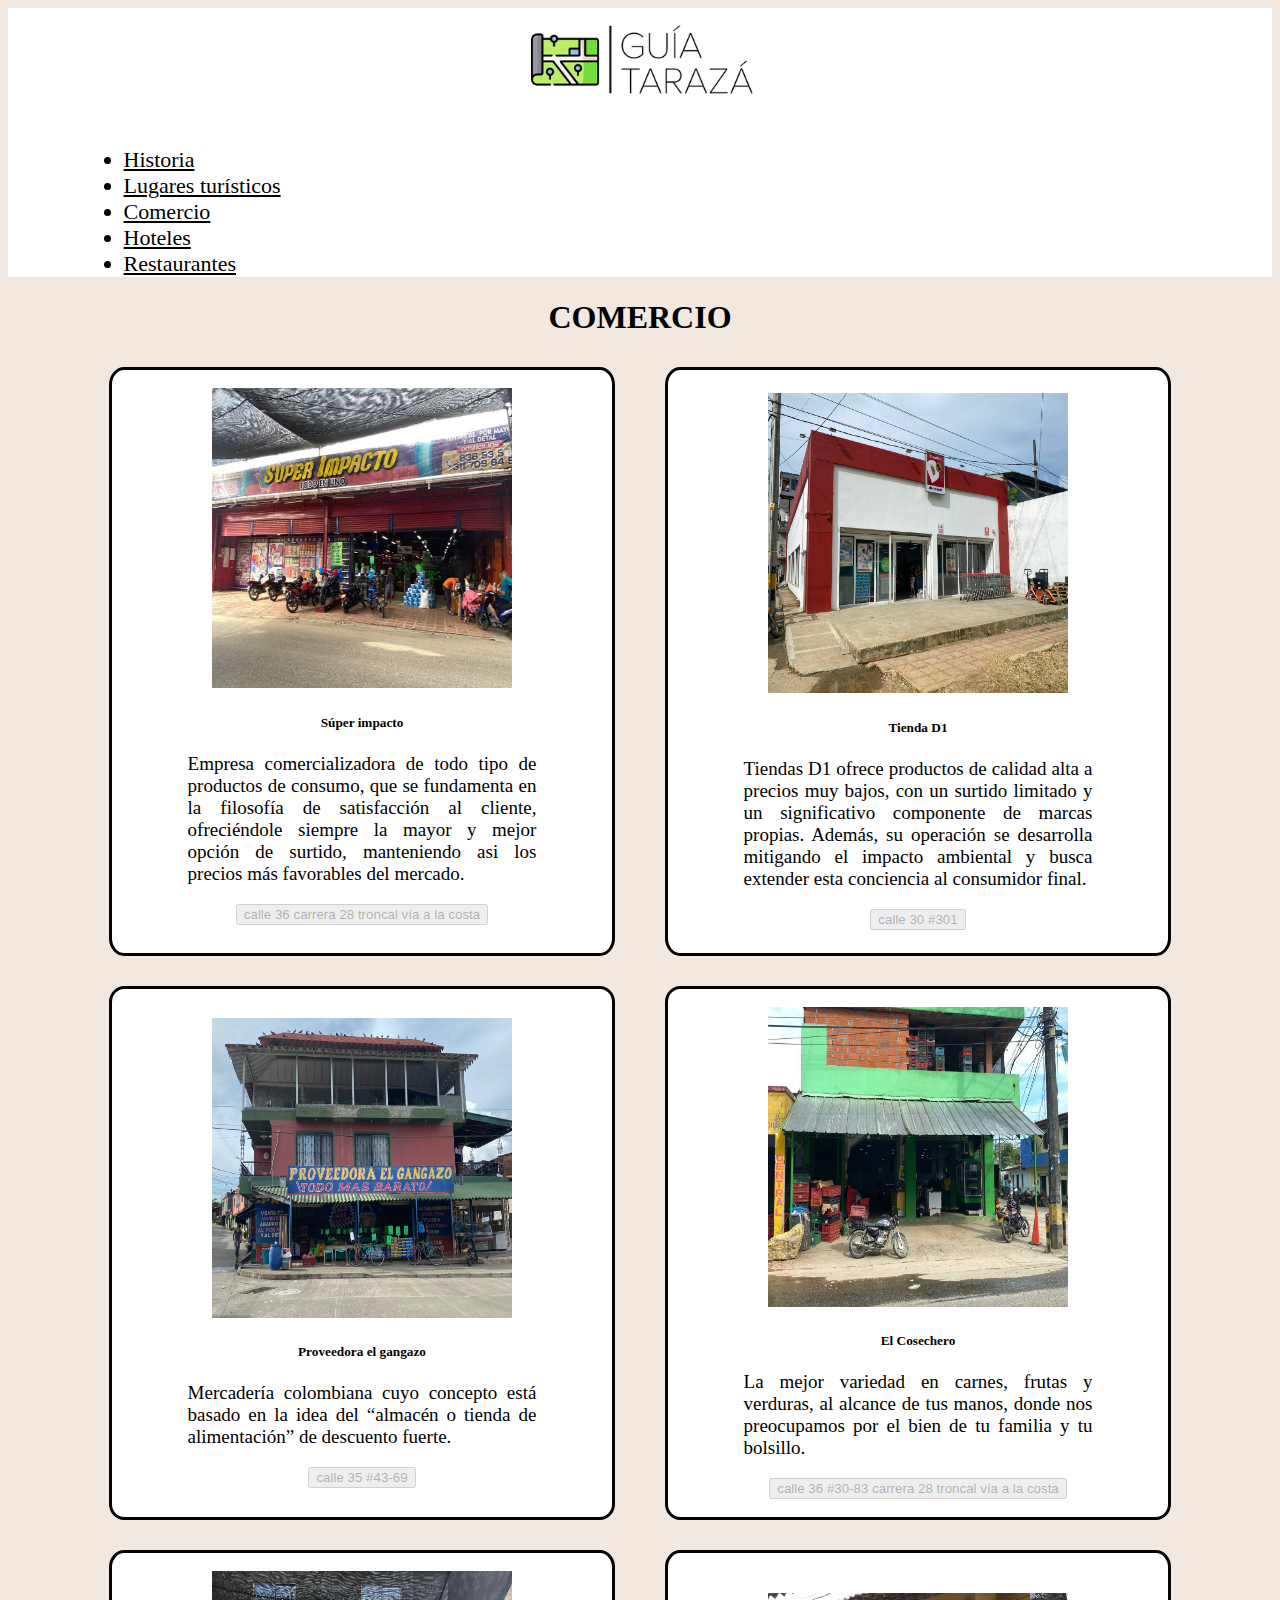
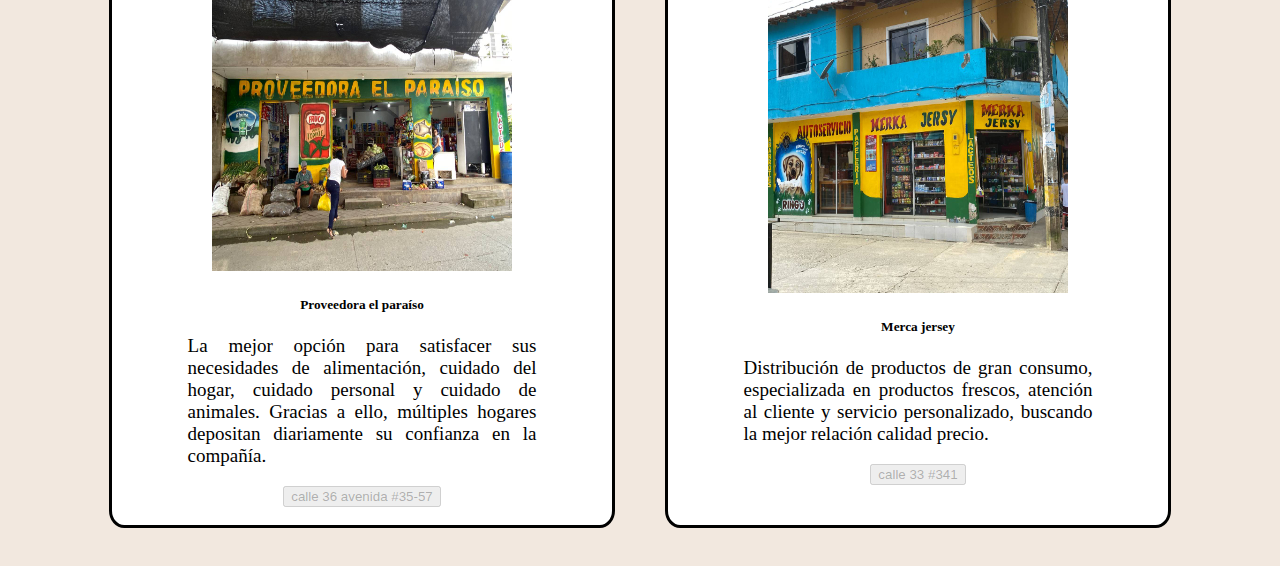
==== commit 5cd0c364: "Merge 4e737bd2cfacbed0c30c9deaa99e8dc11f912bd6 into fd4d39c70ee53928310285eb2c50890e81795b99" ====
--- a/Comercio/Comercio.html
+++ b/Comercio/Comercio.html
@@ -7,7 +7,7 @@
   <meta name="viewport" content="width=device-width, initial-scale=1.0" />
   <link href="https://cdn.jsdelivr.net/npm/bootstrap@5.2.0-beta1/dist/css/bootstrap.min.css" rel="stylesheet"
     integrity="sha384-0evHe/X+R7YkIZDRvuzKMRqM+OrBnVFBL6DOitfPri4tjfHxaWutUpFmBp4vmVor" crossorigin="anonymous" />
-  <link rel="stylesheet" href="Comercio.css" />
+  <link rel="stylesheet" href="../pages.css" />
   <title>Guía Tarazá: Comercio</title>
   <link rel="icon" href="../logito.png" />
 </head>
@@ -20,7 +20,7 @@
 
     <ul class="nav nav-tabs justify-content-center">
       <li class="nav-item">
-        <a class="nav-link " href="../Historia/Inicio.html">Historia</a>
+        <a class="nav-link " href="../Historia/Index.html">Historia</a>
       </li>
       <li class="nav-item">
         <a class="nav-link" href="../Turismo/Turismo.html">Lugares turísticos</a>
@@ -33,9 +33,6 @@
       </li>
       <li class="nav-item">
         <a class="nav-link" href="../Restaurantes/Restaurantes.html">Restaurantes</a>
-      </li>
-      <li class="nav-item">
-        <a class="nav-link" href="../Contactanos/Contactanos.html">Contáctanos</a>
       </li>
     </ul>
   </header>
@@ -50,7 +47,7 @@
   <div class="Foto">
     <br />
     <center>
-      <img src="" width="300" height="300" alt="Súper impacto " />
+      <img src="Impacto.jpeg" width="300" height="300" alt="Súper impacto " />
     </center>
     <div class="card-body">
       <center>
@@ -61,9 +58,11 @@
       <p class="card-text">Empresa comercializadora de todo tipo de productos de consumo, que se fundamenta en la
         filosofía de satisfacción al cliente, ofreciéndole siempre la mayor y mejor opción de surtido, manteniendo asi
         los precios más favorables del mercado.</p>
-      <center>
+      <center><a target="_blank" href="https://goo.gl/maps/QRCGK1m5sCry9MAKA" >
         <button id="Direc" type="button" class="btn btn-primary" disabled>calle 36 carrera 28 troncal vía a la costa
         </button>
+      </a>
+        
       </center>
       <br />
     </div>
@@ -74,7 +73,7 @@
   <div class="Foto">
     <br />
     <center>
-      <img src="" width="300" height="300" alt="Tienda D1" />
+      <img src="TiendasD1.jpeg" width="300" height="300" alt="Tienda D1" />
     </center>
     <div class="card-body">
       <center>
@@ -100,7 +99,7 @@
   <div class="Foto">
     <br />
     <center>
-      <img src="" width="300" height="300" alt="Proveedora el gangazo " />
+      <img src="Gangazo.jpeg" width="300" height="300" alt="Proveedora el gangazo " />
     </center>
     <div class="card-body">
       <center>
@@ -124,7 +123,7 @@
   <div class="Foto">
     <br />
     <center>
-      <img src="" width="300" height="300" alt="El Cosechero " />
+      <img src="Cosechero.jpeg" width="300" height="300" alt="El Cosechero " />
     </center>
     <div class="card-body">
       <center>
@@ -150,7 +149,7 @@
   <div class="Foto">
     <br />
     <center>
-      <img src="" width="300" height="300" alt="Proveedora el paraíso" />
+      <img src="El paraiso.jpeg" width="300" height="300" alt="Proveedora el paraíso" />
     </center>
     <div class="card-body">
       <center>
@@ -176,7 +175,7 @@
   <div class="Foto">
     <br />
     <center>
-      <img src="" width="300" height="300" alt="Merca jersey " />
+      <img src="Jersy.jpeg" width="300" height="300" alt="Merca jersey " />
     </center>
     <div class="card-body">
       <center>
@@ -195,84 +194,5 @@
     </div>
   </div>
 </Div>
-
-<Div class="Fila">
-  <!--Tarjeta Proveedora 4 esquinas  -->
-  <!-- Falta Foto-->
-  <div class="Foto">
-    <br />
-    <center>
-      <img src="" width="300" height="300" alt="Proveedora 4 esquinas " />
-    </center>
-    <div class="card-body">
-      <center>
-        <h5 class="card-title">
-          <b class="tarjetitu">Proveedora 4 esquinas </b>
-        </h5>
-      </center>
-      <p class="card-text">Supermercado moderno y de calidad, donde el cliente elige en libertad y donde buscamos la
-        satisfacción continua de nuestros clientes a través de una atención y servicio eficiente.</p>
-      <center>
-        <button type="button" class="btn btn-primary" disabled>carrera 35 #4045
-        </button>
-      </center>
-      <br />
-    </div>
-  </div>
-
-
-
-  <!--Tarjeta Plastidulces J&G -->
-  <!--Falta foto-->
-  <div class="Foto">
-    <br />
-    <center>
-      <img src="" width="300" height="300" alt="Plastidulces J&G " />
-    </center>
-    <div class="card-body">
-      <center>
-        <h5 class="card-title">
-          <b class="tarjetitu">Plastidulces J&G </b>
-        </h5>
-      </center>
-      <p class="card-text">Tienda cercana con espíritu, ambiente y sabor colombiano, que ofrece productos de calidad a
-        precios muy bajos, su desarrollo desde abajo a sido un modelo de cooperación, con foco en la industria
-        colombiana.
-      </p>
-      <center>
-        <button type="button" class="btn btn-primary" disabled>carrera 34 #38-56
-        </button>
-      </center>
-      <br />
-    </div>
-  </div>  
-</Div>
-
-
-<Div class="Fila">
-  <!--Tarjeta El minero  -->
-  <!--Falta foto-->
-
-  <div class="Foto">
-    <br />
-    <center>
-      <img src="" width="300" height="300" alt="El minero " />
-    </center>
-    <div class="card-body">
-      <center>
-        <h5 class="card-title">
-          <b class="tarjetitu">El minero </b>
-        </h5>
-      </center>
-      <p class="card-text">Se dedica principalmente al sector de distribución minorista, tiendas de súper-descuentos,
-        tiendas multiservicio y terminales de autoservicio y ofrece servicios de e-commerce.</p>
-      <center>
-        <button type="button" class="btn btn-primary" disabled>carrera 34 #38-56
-        </button>
-      </center>
-      <br />
-    </div>
-  </div>
-</Div>
 </body>
 </html>--- a/pages.css
+++ b/pages.css
@@ -0,0 +1,81 @@
+@font-face{
+    font-family: FuenteTittle;
+    src: url("birica.otf");
+  }
+
+  @font-face{
+    font-family: FuenteText;
+  src: url("umunu.otf");
+  }
+  
+  @font-face{
+    font-family: FuenteNav;
+  src: url("pagnua.otf");
+  }
+  
+
+
+body{
+    background-color: #F2E8DF ;
+ }
+ 
+.encabezado{
+    background-color: white;
+    font-size: 19px;
+    margin-bottom: 20px;
+  }
+
+.nav-link{
+    color: black;
+}
+
+.Fila{
+  display: flex;
+  flex-direction: row;
+  justify-content: center;
+  gap: 50px;
+  padding-bottom: 30px;
+
+}
+
+.Foto{
+    background-color: white;
+    width: 500px;
+    border-style: solid;
+    border-radius: 3%;
+    display: flex;
+    flex-direction: column;
+    justify-content: center;
+    align-items: center;
+}
+
+
+h1{
+    font-weight: bold ;
+    font-family: FuenteTittle;
+    padding-bottom: 10px;
+}
+
+.card-text{
+    margin-right: 2cm ;
+    margin-left: 2cm;
+    font-size: 19px;
+    font-family: FuenteText;
+    text-align: justify;
+}
+
+ul{
+  margin-right: 2cm ;
+  margin-left: 2cm;
+  font-size: 22px;
+  font-family: FuenteText;
+  text-align: justify;
+}
+
+.tarjetitu{
+    font-family: FuenteTittle;
+}
+
+#Direc{
+  Margin-bottom: 10px;
+}